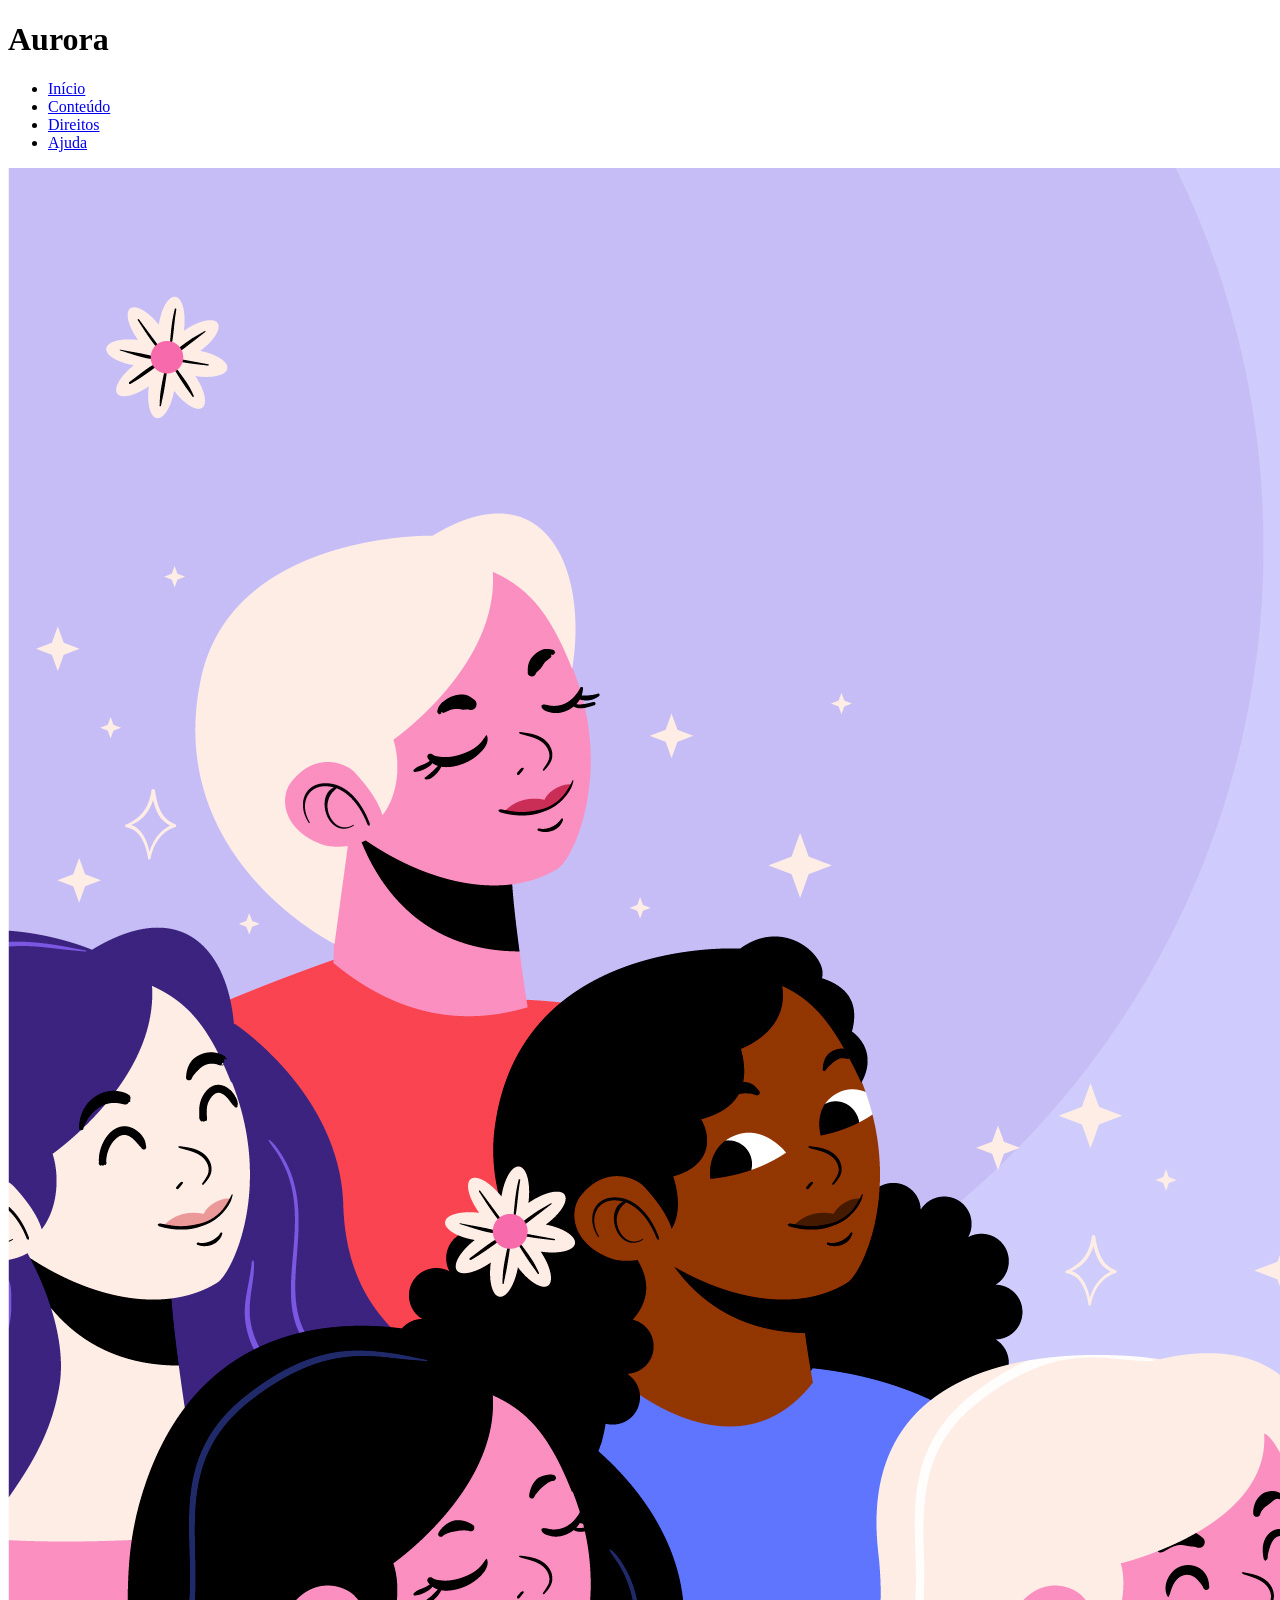
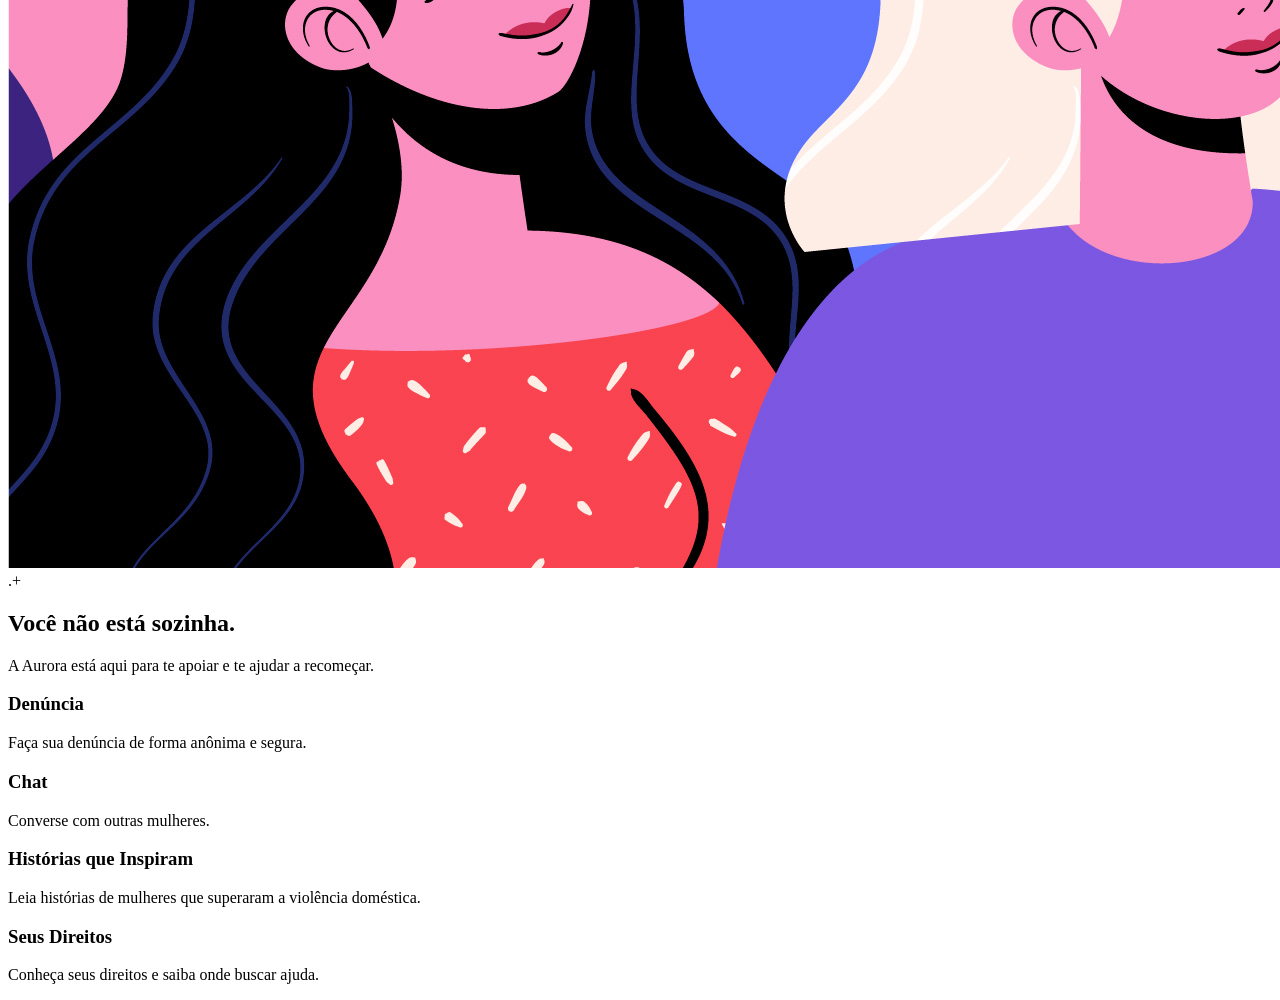
==== index.html @ 4a7ac356 "coloquei a pagina algo inspirador dentro do index" ====
<!DOCTYPE html>
<html lang="pt-br">
<head>
    <meta charset="UTF-8">
    <meta name="viewport" content="width=device-width, initial-scale=1.0">
    <title>Aurora</title>
    <link rel="stylesheet" href="CSS/style.css">
    
</head>
<body>

    <header>
        <h1 class="logo">Aurora</h1>

        <nav>
            <ul class="menu">
                <li><a href="#">Início</a></li>
                <li><a href="#">Conteúdo</a></li>
                <li><a href="#">Direitos</a></li>
                <li><a href="#">Ajuda</a></li>
            </ul>
        </nav>
    </header>

    <main class="conteudo">


          <img src="imagem/aurora.jpg" alt="Mulheres se apoiando" class="imagem-principal">
.+
        <h2>
            Você não está <span class="destaque">sozinha.</span>
        </h2>

        <p>
            A Aurora está aqui para te apoiar e te ajudar a recomeçar.
        </p>

    

        <section class="cards">

            <div class="card">
                <h3>Denúncia</h3>
                <p>Faça sua denúncia de forma anônima e segura.</p>
            </div>
            <div class="card">
                <h3>Chat</h3>
                <p>Converse com outras mulheres.</p>
            </div>

            <div class="card">
                <h3>Histórias que Inspiram</h3>
                <p>Leia histórias de mulheres que superaram a violência doméstica.</p>
            </div>

            <div class="card">
                <h3>Seus Direitos</h3>
                <p>Conheça seus direitos e saiba onde buscar ajuda.</p>
            </div>

        </section>

    </main>

</body>
</html>
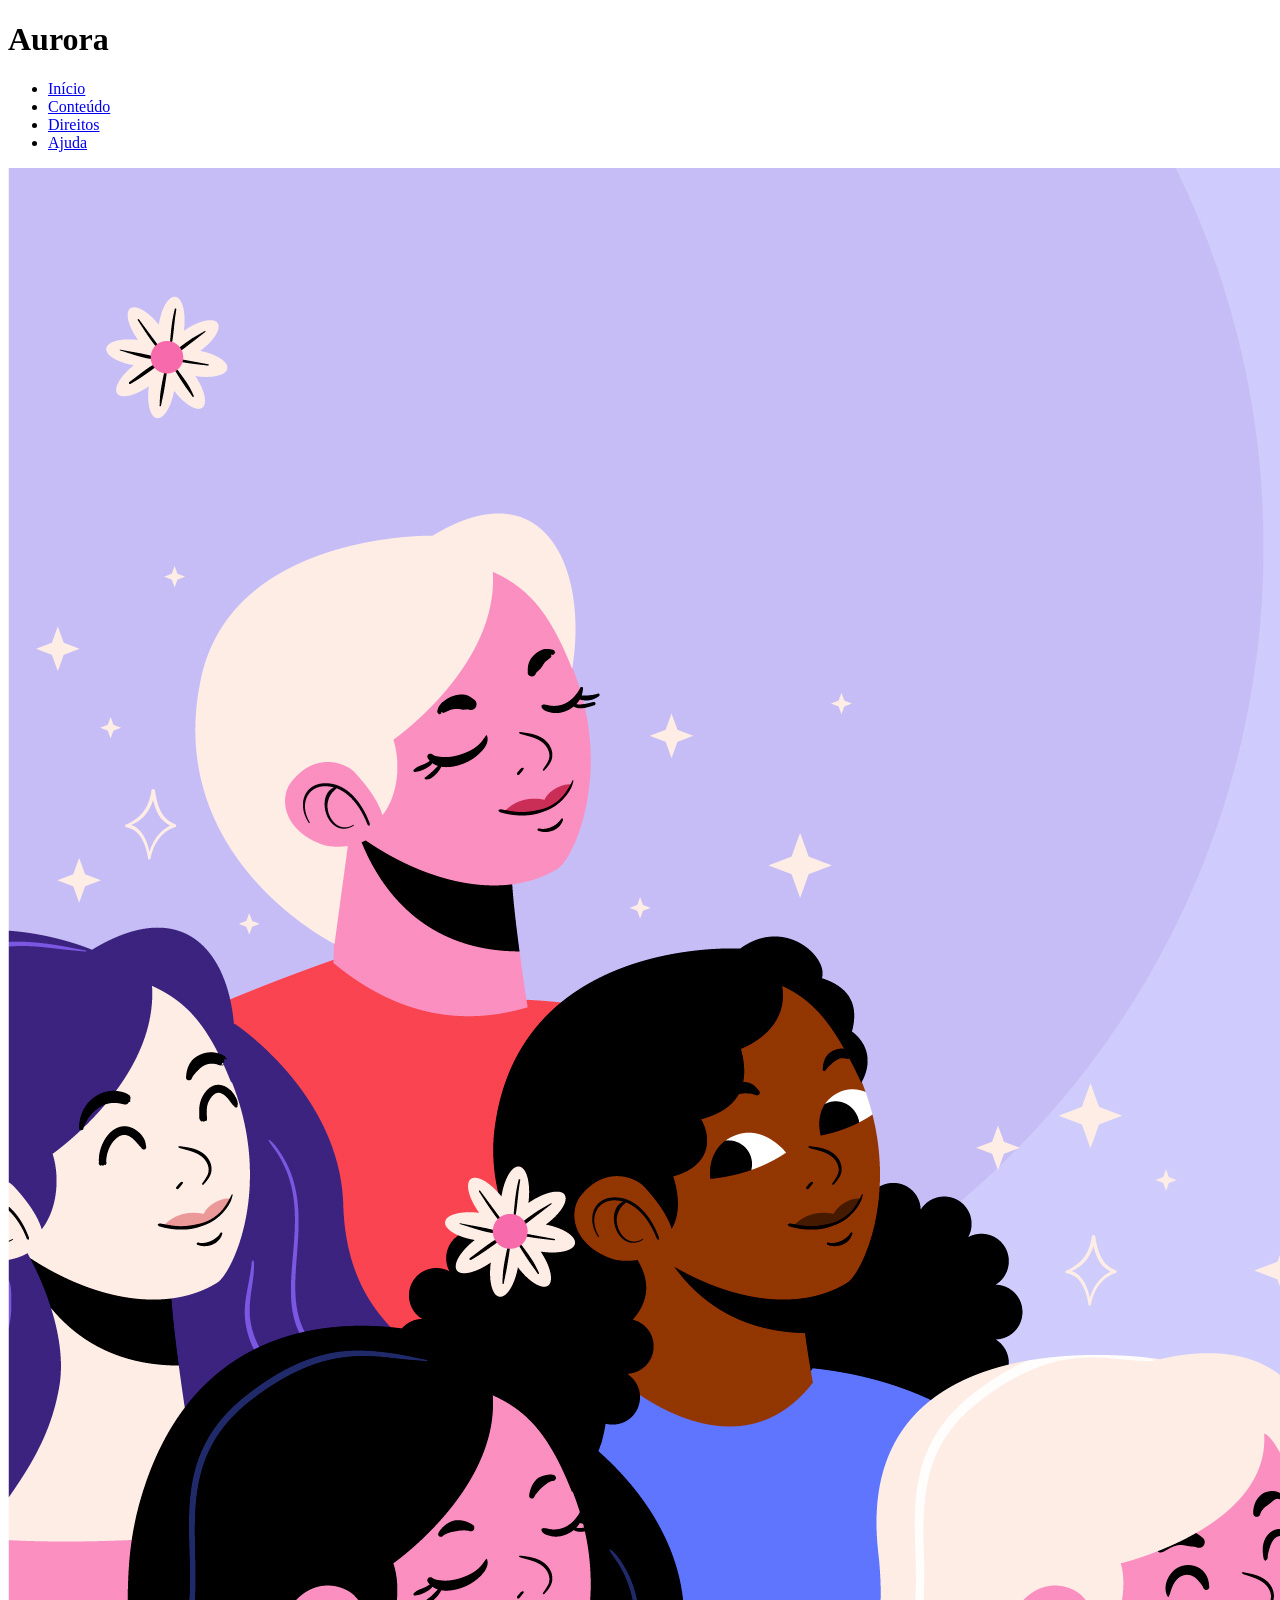
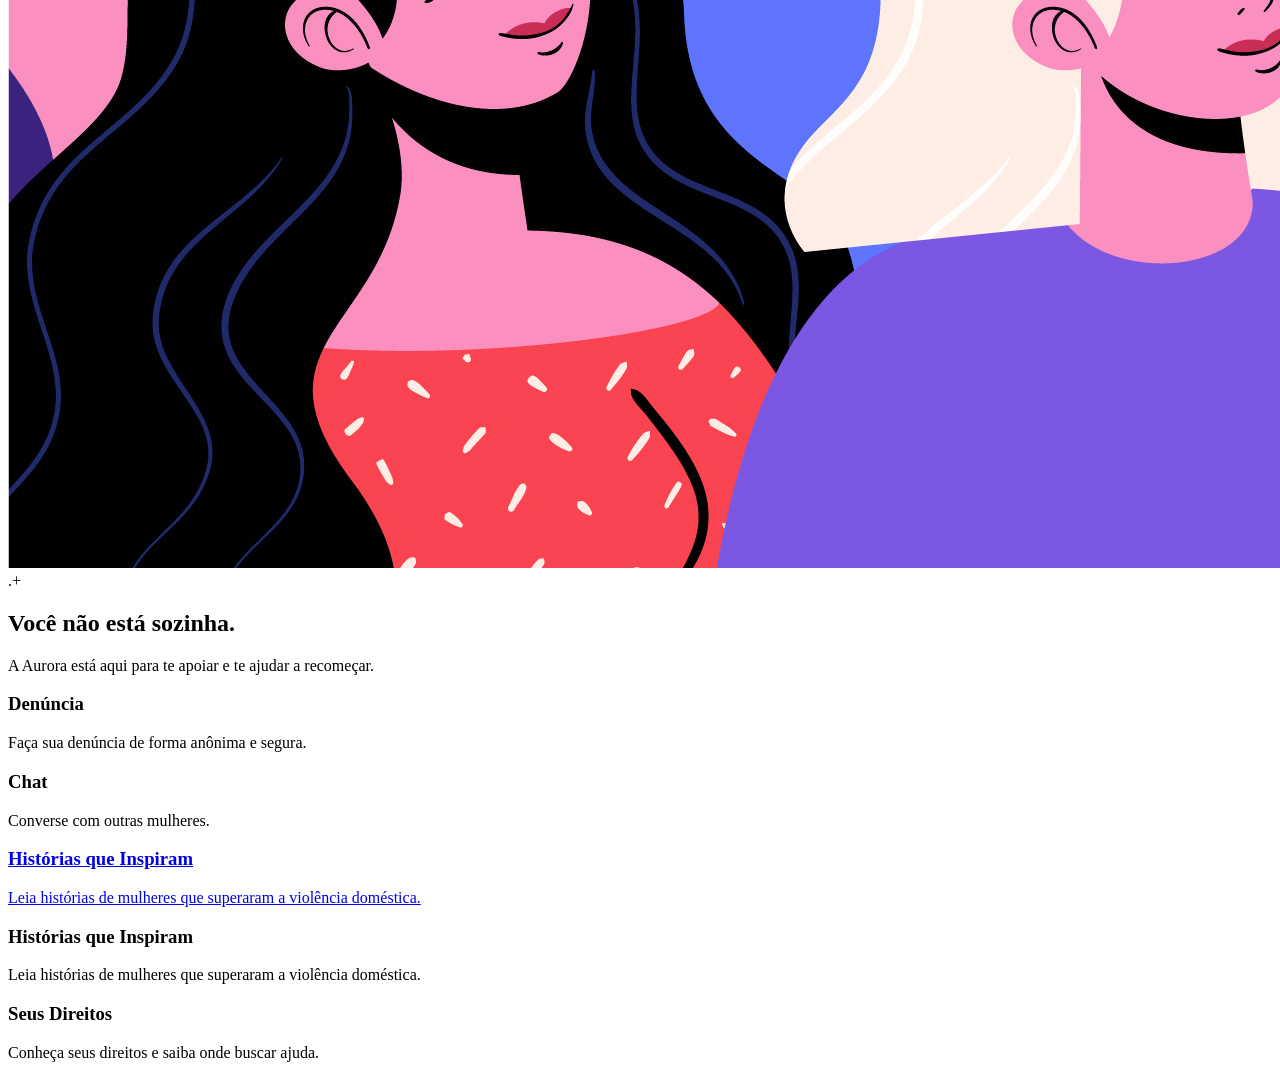
==== commit f3c79a42: "index.html" ====
--- a/index.html
+++ b/index.html
@@ -47,7 +47,14 @@
                 <h3>Chat</h3>
                 <p>Converse com outras mulheres.</p>
             </div>
+            
 
+             <a href="algo_inspirador.html" class="card-link">
+    <div class="card">
+        <h3>Histórias que Inspiram</h3>
+        <p>Leia histórias de mulheres que superaram a violência doméstica.</p>
+    </div>
+            </a>
             <div class="card">
                 <h3>Histórias que Inspiram</h3>
                 <p>Leia histórias de mulheres que superaram a violência doméstica.</p>
